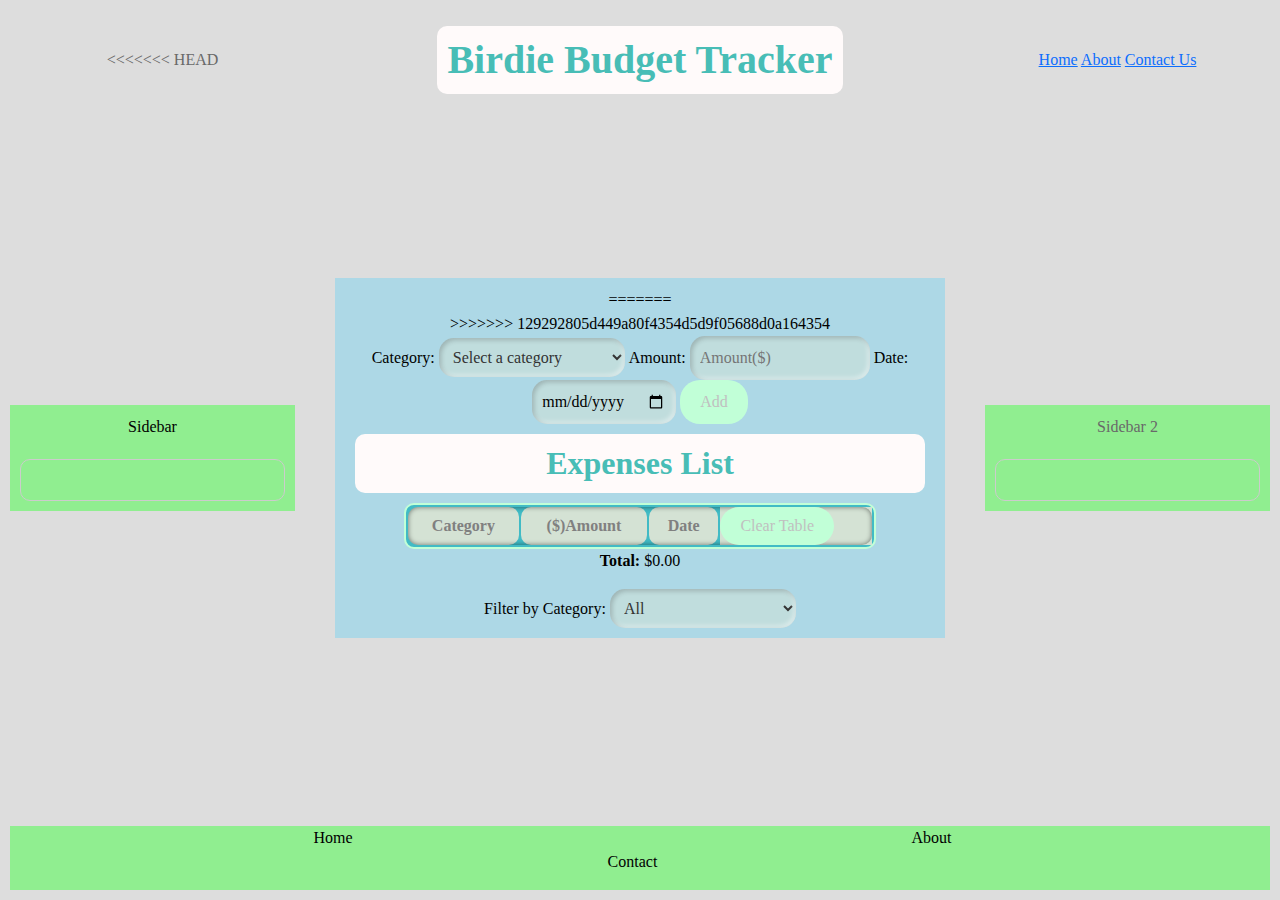
==== index.html @ 1dcec342 "merging conflict" ====
<html lang="en">

<head>
    <meta charset="UTF-8">
    <meta name="viewport" content="width=device-width, initial-scale=1.0">
    <title>Birdie Budget Tracker</title>
</head>

<body>
    <header>Birdie Budget Tracker.</header>
   
    <div class="sidebar">Sidebar<div class="box-sidebar"></div></div>
<<<<<<< HEAD

    <div class="content">
=======
   <div>
    <form action="">
>>>>>>> 129292805d449a80f4354d5d9f05688d0a164354
        <div class="input-section">
            <label for="category-select">Category:</label>
            <select id="category-select" required><option value="" disabled selected>Select a category</option>
                <option value="Going Out To Eat">Going Out To Eat</option>
                <option value="Groceries">Groceries</option>
                <option value="Commute">Commute</option>
                <option value="Personal Spending">Personal Spending</option>
                <option value="Cell Phone Bill">Cell Phone Bill</option>
                <option value="Rent">Rent</option>
                <option value="Utilities">Utilities</option>
                <option value="Car Payment">Car Payment</option>
                <option value="Household Supplies">Household Supplies</option>
                <option value="Leisure Activites">Leisure Activities</option>
                <option value="Savings">Savings</option>
                <option value="Student Loan Payment">Student Loan Payment</option>
                <option value="Car Insurance">Car Insurance</option>
                <option value="Renters Insurance">Renters Insurance</option>
                <option value="Health Insurance">Health Insurance</option>
                <option value="Investments">Investments</option>
                <option value="Credit Card Payment">Credit Card Payment</option>
                <option value="Streaming Services">Streaming Services</option>
            </select>
            <label for="amount-input">Amount:</label>
            <input type="number" id="amount-input" placeholder="Amount($)" required />
            <label for="date-input">Date:</label>
            <input type="date" id="date-input">
            <button id="add-btn">Add</button>
        </div>
    <div class="expenses-list"></div>
<h2>Expenses List</h2>
<table>
    <thead>
        <tr>
            <th>Category</th>
            <th>($)Amount</th>
            <th>Date</th>

        </tr>
    </thead>
    <tbody id="expenses-table-body">
    </tbody>
</table>
<div class="total-amount">
    <strong>Total:</strong> $<span id="total-amount">0</span>
</div>
</div>
        <!------ Expense tracker ----- Filter Total------->
        <div class="filter">
            <label for="filter-category">Filter by Category:</label>
            <select id="filter-category">
                <option value="All">All</option>
                    <option value="Going Out To Eat">Going Out To Eat</option>
                    <option value="Groceries">Groceries</option>
                    <option value="Commute">Commute</option>
                    <option value="Personal Spending">Personal Spending</option>
                    <option value="Cell Phone Bill">Cell Phone Bill</option>
                    <option value="Rent">Rent</option>
                    <option value="Utilities">Utilities</option>
                    <option value="Car Payment">Car Payment</option>
                    <option value="Household Supplies">Household Supplies</option>
                    <option value="Leisure Activites">Leisure Activities</option>
                    <option value="Savings">Savings</option>
                    <option value="Student Loan Payment">Student Loan Payment</option>
                    <option value="Car Insurance">Car Insurance</option>
                    <option value="Renters Insurance">Renters Insurance</option>
                    <option value="Health Insurance">Health Insurance</option>
                    <option value="Investments">Investments</option>
                    <option value="Credit Card Payment">Credit Card Payment</option>
                    <option value="Streaming Services">Streaming Services</option>
            </select>
        </div>
    </div>
        <div class="sidebar2">Sidebar 2<div class="box-sidebar"></div></div>
</body>

</html>
<link href="https://cdn.jsdelivr.net/npm/bootstrap@5.3.3/dist/css/bootstrap.min.css" rel="stylesheet"
    integrity="sha384-QWTKZyjpPEjISv5WaRU9OFeRpok6YctnYmDr5pNlyT2bRjXh0JMhjY6hW+ALEwIH" crossorigin="anonymous">
<link rel="stylesheet" href="assets/css/style.css">   
</head>
<header>
    <nav>
        <ul>
            <a href="#header">Home</a>
            <a href="#header">About</a>
            <a href="#header">Contact</a>
        </ul>
    </nav>
</header>
<div class="h1c">
<h1>Birdie Budget Tracker</h1>
</div>
<!------ Expense tracker ----- Filter Total------->

<!--END---- Expense tracker ----- Filter Total-----END-->
<script src="assets/budget.js"></script>
<script src="https://cdn.jsdelivr.net/npm/bootstrap@5.3.3/dist/js/bootstrap.bundle.min.js"
    integrity="sha384-YvpcrYf0tY3lHB60NNkmXc5s9fDVZLESaAA55NDzOxhy9GkcIdslK1eN7N6jIeHz"
    crossorigin="anonymous"></script>
</body>
<footer>
    <a href="index.html"   target ="_blank">Home</a>
    <a href="about.html">About</a>
    <a href="contact.html" target ="_blank">Contact Us</a>
 </footer>

</html>
---- assets/css/style.css ----
h1, h2 {
  color: #48bdb6;
  font-family: Georgia, serif;
  font-weight: bold;
  background-color: #fffafa;
  border-radius: 10px;
  padding: 10px;
  text-align: center;
    margin: 10px;
}
body {
  font-family: 'Marker Felt', fantasy;
  color: #696969;
  background-color: #dddddd;
  text-align: center;
  align-items: center;
  height: 100vh;
  margin: 0;
}
select {
  background-color: rgba(254, 243, 240, 0.8);
  border: 2px solid #d4e2d4;
  border-radius: 10px;
  box-shadow: inset 0 2px 5px rgba(0, 0, 0, 0.2),
              inset 0 -2px 5px rgba(255, 255, 255, 0.5);
  padding: 10px;
  font-size: 16px;
  color: #333;
  cursor: pointer;
}
select::-ms-expand {
  display: none;
}
input[type="number"],
input[type="date"],
select {
    border: none;
    border-radius: 15px;
    background-color: rgba(212, 226, 212, 0.5);
    padding: 10px;
    box-shadow: inset 2px 2px 5px rgba(0, 0, 0, 0.2), inset -2px -2px 5px rgba(255, 255, 255, 0.5);
    transition: all 0.3s;
}
input[type="number"]:focus,
input[type="date"]:focus,
select:focus {
    outline: none;
    box-shadow: inset 2px 2px 5px rgba(0, 0, 0, 0.4), inset -2px -2px 5px rgba(255, 255, 255, 0.7);
}
button {
  border: none;
  border-radius: 20px;
  background-color: #c1ffd7;
  color: #c0c0c0;
  font-family: 'Marker Felt', fantasy;
  padding: 10px 20px;
  font-size: 16px;
  cursor: pointer;
  transition: background-color 0.3s;
}
button:hover {
  background-color: #b0e0b0;
}
table {
  border-collapse: separate;
  border-radius: 10px;
  border: 2px solid #c1ffd7;
  width: 80%;
  background-color: #41bbc5;
  margin: auto;
}
thead {
  background-color: #d4e2d4;
  border-radius: 10px;
    box-shadow: inset 0 0 5px rgba(0, 0, 0, 0.5);
}
tbody tr {
  counter-increment: rowNumber;
}
tbody tr td:first-child::before {
  content: counter(rowNumber);
  margin-right: 10px;
  font-weight: bold;
  color: #333;
}
th {
  color: #808080;
  font-family: 'Georgia', serif;
  text-align: center;
  padding: 10px;
  border-radius: 10px;
}
td {
  text-align: center;
  padding: 10px;
  color: #2f4f4f;
}
td .delete-button {
  border: none;
  border-radius: 10px;
  background-color: #ff6b6b;
  color: white;
  font-family: 'Marker Felt', fantasy;
  padding: 5px 10px;
  font-size: 14px;
  cursor: pointer;
  transition: background-color 0.3s;
}
td .delete-button:hover {
  background-color: #ff4c4c;
}

.clear-table-button {
  border: none; 
  border-radius: 20px; 
  background-color: #ff6b6b; 
  color: white; 
  font-family: 'Marker Felt', fantasy; 
  padding: 10px 20px; 
  font-size: 16px; 
  cursor: pointer; 
  transition: background-color 0.3s; 
  display: block;
  margin: 20px auto;
}

.clear-table-button:hover {
  background-color: #ff4c4c;
  margin: 0;
  padding: 0;
  box-sizing: border-box;
}

 body {
  display: grid;
  grid-template-areas:
   'header header header'
   'sidebar content sidebar2'
   'footer footer footer';
   grid-template-columns: 1fr 2fr 1fr;
   grid-template-rows: auto 1fr auto;
   gap: 20px;
   height: 100vh;
   padding: 10px;
   
   .poppins-light {
    font-family: "Poppins", sans-serif;
    font-weight: 300;
    font-style: normal;
  }
  
  .poppins-regular {
    font-family: "Poppins", sans-serif;
    font-weight: 400;
    font-style: normal;
  }
  
  .poppins-medium {
    font-family: "Poppins", sans-serif;
    font-weight: 500;
    font-style: normal;
  }
  
}

header {
  grid-area: footer;
  background-color: lightgreen;
  margin-top: 20px;
}

.sidebar {
  grid-area: sidebar;
  background-color: lightgreen;
  color: black;
  padding: 10px;
  margin-right: 20px;
}
.content {
  grid-area: content;
  background-color: lightblue;
  color: black;
  padding: 10px;
}

.sidebar2 {
  grid-area: sidebar2;
  background-color: lightgreen;
  padding: 10px;
  margin-left: 20px;
}

.box-content {
  background-color: lightblue;
  padding: 20px;
  margin-top: 20px;
  border: 1px solid #ccc;
  border-radius: 10px;
}

.box-sidebar {
  background-color: lightgreen;
  padding: 20px;
  margin-top: 20px;
  border: 1px solid #ccc;
  border-radius: 10px;
}

nav ul {
  list-style-type: none;
  padding: 0;
}

nav ul a {
  text-decoration: none;
  color: black;
  padding: 30px 30vh;
  margin-right: 15px;
 background-color: none;
}

.h1c {
  display: grid;
  place-items: center;
  height: 100px;      
}

.h1c {
  display: grid;
  place-items: center;
  height: 100px;      
}
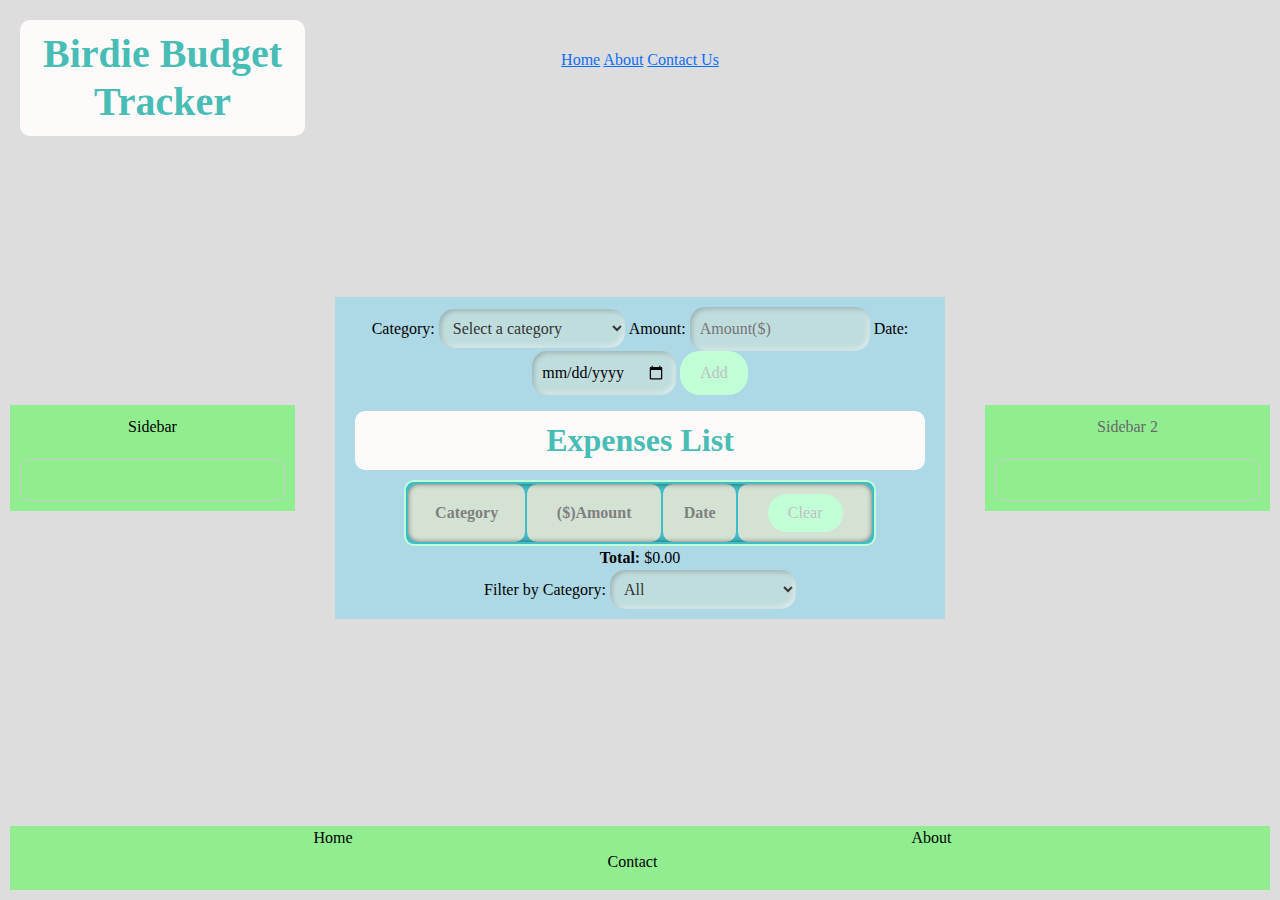
==== commit a9438a42: "Update with Local storage clear" ====
--- a/index.html
+++ b/index.html
@@ -8,66 +8,15 @@
 
 <body>
     <header>Birdie Budget Tracker.</header>
-   
-    <div class="sidebar">Sidebar<div class="box-sidebar"></div></div>
-<<<<<<< HEAD
 
+    <div class="sidebar">Sidebar<div class="box-sidebar"></div>
+    </div>
     <div class="content">
-=======
-   <div>
-    <form action="">
->>>>>>> 129292805d449a80f4354d5d9f05688d0a164354
-        <div class="input-section">
-            <label for="category-select">Category:</label>
-            <select id="category-select" required><option value="" disabled selected>Select a category</option>
-                <option value="Going Out To Eat">Going Out To Eat</option>
-                <option value="Groceries">Groceries</option>
-                <option value="Commute">Commute</option>
-                <option value="Personal Spending">Personal Spending</option>
-                <option value="Cell Phone Bill">Cell Phone Bill</option>
-                <option value="Rent">Rent</option>
-                <option value="Utilities">Utilities</option>
-                <option value="Car Payment">Car Payment</option>
-                <option value="Household Supplies">Household Supplies</option>
-                <option value="Leisure Activites">Leisure Activities</option>
-                <option value="Savings">Savings</option>
-                <option value="Student Loan Payment">Student Loan Payment</option>
-                <option value="Car Insurance">Car Insurance</option>
-                <option value="Renters Insurance">Renters Insurance</option>
-                <option value="Health Insurance">Health Insurance</option>
-                <option value="Investments">Investments</option>
-                <option value="Credit Card Payment">Credit Card Payment</option>
-                <option value="Streaming Services">Streaming Services</option>
-            </select>
-            <label for="amount-input">Amount:</label>
-            <input type="number" id="amount-input" placeholder="Amount($)" required />
-            <label for="date-input">Date:</label>
-            <input type="date" id="date-input">
-            <button id="add-btn">Add</button>
-        </div>
-    <div class="expenses-list"></div>
-<h2>Expenses List</h2>
-<table>
-    <thead>
-        <tr>
-            <th>Category</th>
-            <th>($)Amount</th>
-            <th>Date</th>
-
-        </tr>
-    </thead>
-    <tbody id="expenses-table-body">
-    </tbody>
-</table>
-<div class="total-amount">
-    <strong>Total:</strong> $<span id="total-amount">0</span>
-</div>
-</div>
-        <!------ Expense tracker ----- Filter Total------->
-        <div class="filter">
-            <label for="filter-category">Filter by Category:</label>
-            <select id="filter-category">
-                <option value="All">All</option>
+        <form action = "">
+            <div class="input-section">
+                <label for="category-select">Category:</label>
+                <select id="category-select" required>
+                    <option value="" disabled selected>Select a category</option>
                     <option value="Going Out To Eat">Going Out To Eat</option>
                     <option value="Groceries">Groceries</option>
                     <option value="Commute">Commute</option>
@@ -86,16 +35,67 @@
                     <option value="Investments">Investments</option>
                     <option value="Credit Card Payment">Credit Card Payment</option>
                     <option value="Streaming Services">Streaming Services</option>
-            </select>
+                </select>
+                <label for="amount-input">Amount:</label>
+                <input type="number" id="amount-input" placeholder="Amount($)" required />
+                <label for="date-input">Date:</label>
+                <input type="date" id="date-input">
+                <button id="add-btn">Add</button>
+                </div>
+        </form>
+        <div class="expenses-list"></div>
+        <h2>Expenses List</h2>
+        <table>
+            <thead>
+                <tr>
+                    <th>Category</th>
+                    <th>($)Amount</th>
+                    <th>Date</th>
+                    <th><button id="clear-btn">Clear</button></th>
+                </tr>
+
+            </thead>
+            <tbody id="expenses-table-body">
+            </tbody>
+        </table>
+        <div class="total-amount">
+            <strong>Total:</strong> $<span id="total-amount">0</span>
         </div>
+    
+    <!------ Expense tracker ----- Filter Total------->
+    <div class="filter">
+        <label for="filter-category">Filter by Category:</label>
+        <select id="filter-category">
+            <option value="All">All</option>
+            <option value="Going Out To Eat">Going Out To Eat</option>
+            <option value="Groceries">Groceries</option>
+            <option value="Commute">Commute</option>
+            <option value="Personal Spending">Personal Spending</option>
+            <option value="Cell Phone Bill">Cell Phone Bill</option>
+            <option value="Rent">Rent</option>
+            <option value="Utilities">Utilities</option>
+            <option value="Car Payment">Car Payment</option>
+            <option value="Household Supplies">Household Supplies</option>
+            <option value="Leisure Activites">Leisure Activities</option>
+            <option value="Savings">Savings</option>
+            <option value="Student Loan Payment">Student Loan Payment</option>
+            <option value="Car Insurance">Car Insurance</option>
+            <option value="Renters Insurance">Renters Insurance</option>
+            <option value="Health Insurance">Health Insurance</option>
+            <option value="Investments">Investments</option>
+            <option value="Credit Card Payment">Credit Card Payment</option>
+            <option value="Streaming Services">Streaming Services</option>
+        </select>
     </div>
-        <div class="sidebar2">Sidebar 2<div class="box-sidebar"></div></div>
+    </div>
+    <div class="sidebar2">Sidebar 2<div class="box-sidebar"></div>
+    </div>
 </body>
 
 </html>
 <link href="https://cdn.jsdelivr.net/npm/bootstrap@5.3.3/dist/css/bootstrap.min.css" rel="stylesheet"
     integrity="sha384-QWTKZyjpPEjISv5WaRU9OFeRpok6YctnYmDr5pNlyT2bRjXh0JMhjY6hW+ALEwIH" crossorigin="anonymous">
-<link rel="stylesheet" href="assets/css/style.css">   
+<link rel="stylesheet" href="assets/css/style.css">
 </head>
 <header>
     <nav>
@@ -107,7 +107,7 @@
     </nav>
 </header>
 <div class="h1c">
-<h1>Birdie Budget Tracker</h1>
+    <h1>Birdie Budget Tracker</h1>
 </div>
 <!------ Expense tracker ----- Filter Total------->
 
@@ -118,9 +118,9 @@
     crossorigin="anonymous"></script>
 </body>
 <footer>
-    <a href="index.html"   target ="_blank">Home</a>
+    <a href="index.html" target="_blank">Home</a>
     <a href="about.html">About</a>
-    <a href="contact.html" target ="_blank">Contact Us</a>
- </footer>
+    <a href="contact.html" target="_blank">Contact Us</a>
+</footer>
 
 </html>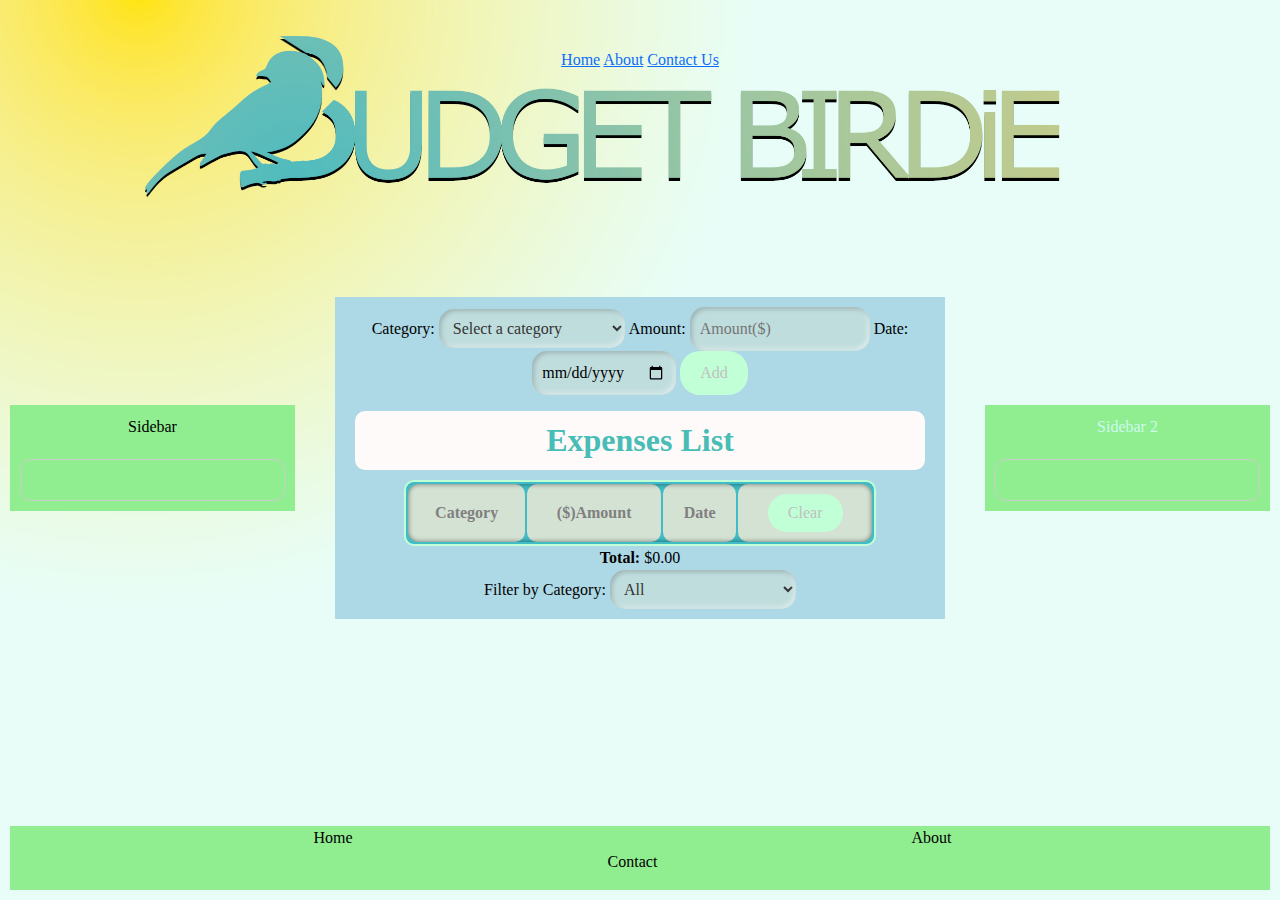
==== commit 9f861364: "Added background and title" ====
--- a/index.html
+++ b/index.html
@@ -3,11 +3,11 @@
 <head>
     <meta charset="UTF-8">
     <meta name="viewport" content="width=device-width, initial-scale=1.0">
-    <title>Birdie Budget Tracker</title>
+    <title>Budget Birdie</title>
 </head>
 
 <body>
-    <header>Birdie Budget Tracker.</header>
+    <header>Birdie Budget</header>
 
     <div class="sidebar">Sidebar<div class="box-sidebar"></div>
     </div>
@@ -107,7 +107,7 @@
     </nav>
 </header>
 <div class="h1c">
-    <h1>Birdie Budget Tracker</h1>
+    <!-- <h1>Birdie Budget Tracker</h1> -->
 </div>
 <!------ Expense tracker ----- Filter Total------->
 
--- a/assets/css/style.css
+++ b/assets/css/style.css
@@ -10,7 +10,11 @@
 }
 body {
   font-family: 'Marker Felt', fantasy;
-  color: #696969;
+  background-image: url(/assets/css/images/budgetbirdiebackground.jpg);
+  background-size:100%;
+  background-repeat: no-repeat;
+  background-position:top;
+  color:cdfbec;
   background-color: #dddddd;
   text-align: center;
   align-items: center;
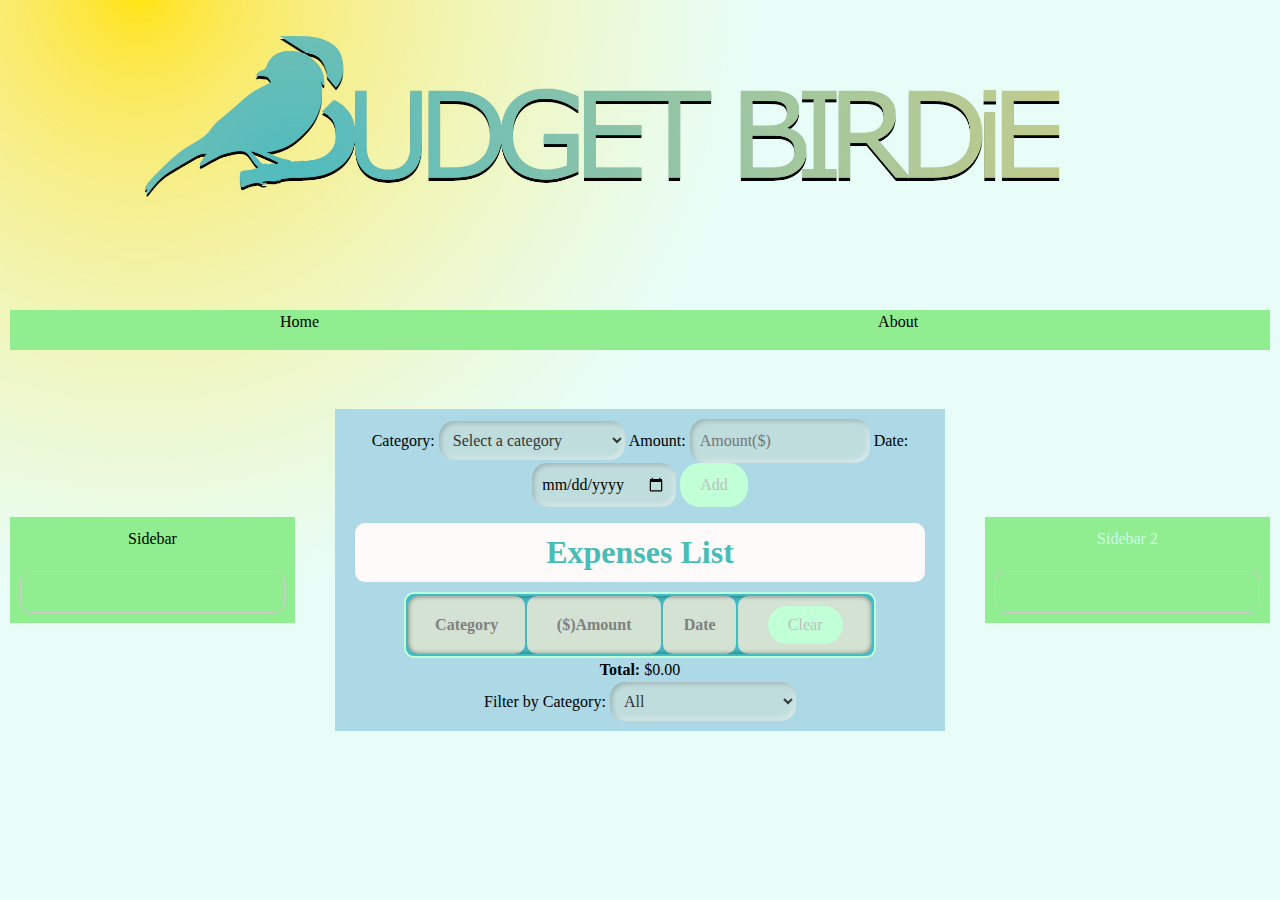
==== commit 77f6c04f: "added about stylesheet, updated index.html, fixed and aligned links" ====
--- a/index.html
+++ b/index.html
@@ -7,7 +7,15 @@
 </head>
 
 <body>
-    <header>Birdie Budget</header>
+    <header>
+        <nav>
+            <ul>
+                <li><a href="index.html"   >Home</a><br/></li>
+                <li><a href="about.html">About</a><br/></li>
+                <li><a href="contact.html">Contact Us</a><br></li>
+            </ul>
+        </nav>
+    </header>
 
     <div class="sidebar">Sidebar<div class="box-sidebar"></div>
     </div>
@@ -98,13 +106,7 @@
 <link rel="stylesheet" href="assets/css/style.css">
 </head>
 <header>
-    <nav>
-        <ul>
-            <a href="#header">Home</a>
-            <a href="#header">About</a>
-            <a href="#header">Contact</a>
-        </ul>
-    </nav>
+   
 </header>
 <div class="h1c">
     <!-- <h1>Birdie Budget Tracker</h1> -->
@@ -118,9 +120,7 @@
     crossorigin="anonymous"></script>
 </body>
 <footer>
-    <a href="index.html" target="_blank">Home</a>
-    <a href="about.html">About</a>
-    <a href="contact.html" target="_blank">Contact Us</a>
+
 </footer>
 
 </html>--- a/assets/css/style.css
+++ b/assets/css/style.css
@@ -168,9 +168,9 @@
 }
 
 header {
-  grid-area: footer;
-  background-color: lightgreen;
-  margin-top: 20px;
+  grid-area: header;
+  background-color: lightgreen;
+  margin-top: 300px;
 }
 
 .sidebar {
@@ -210,18 +210,30 @@
   border-radius: 10px;
 }
 
-nav ul {
+header nav ul {
   list-style-type: none;
   padding: 0;
-}
-
-nav ul a {
+  text-wrap:nowrap;
+}
+header nav ul li{
+  display:inline-block;
+  margin-left: auto;
+}
+
+header nav ul a {
   text-decoration: none;
   color: black;
   padding: 30px 30vh;
   margin-right: 15px;
  background-color: none;
-}
+ text-align:center
+}
+
+nav li a:hover {
+  color: #ff5100;
+  
+}
+
 
 .h1c {
   display: grid;
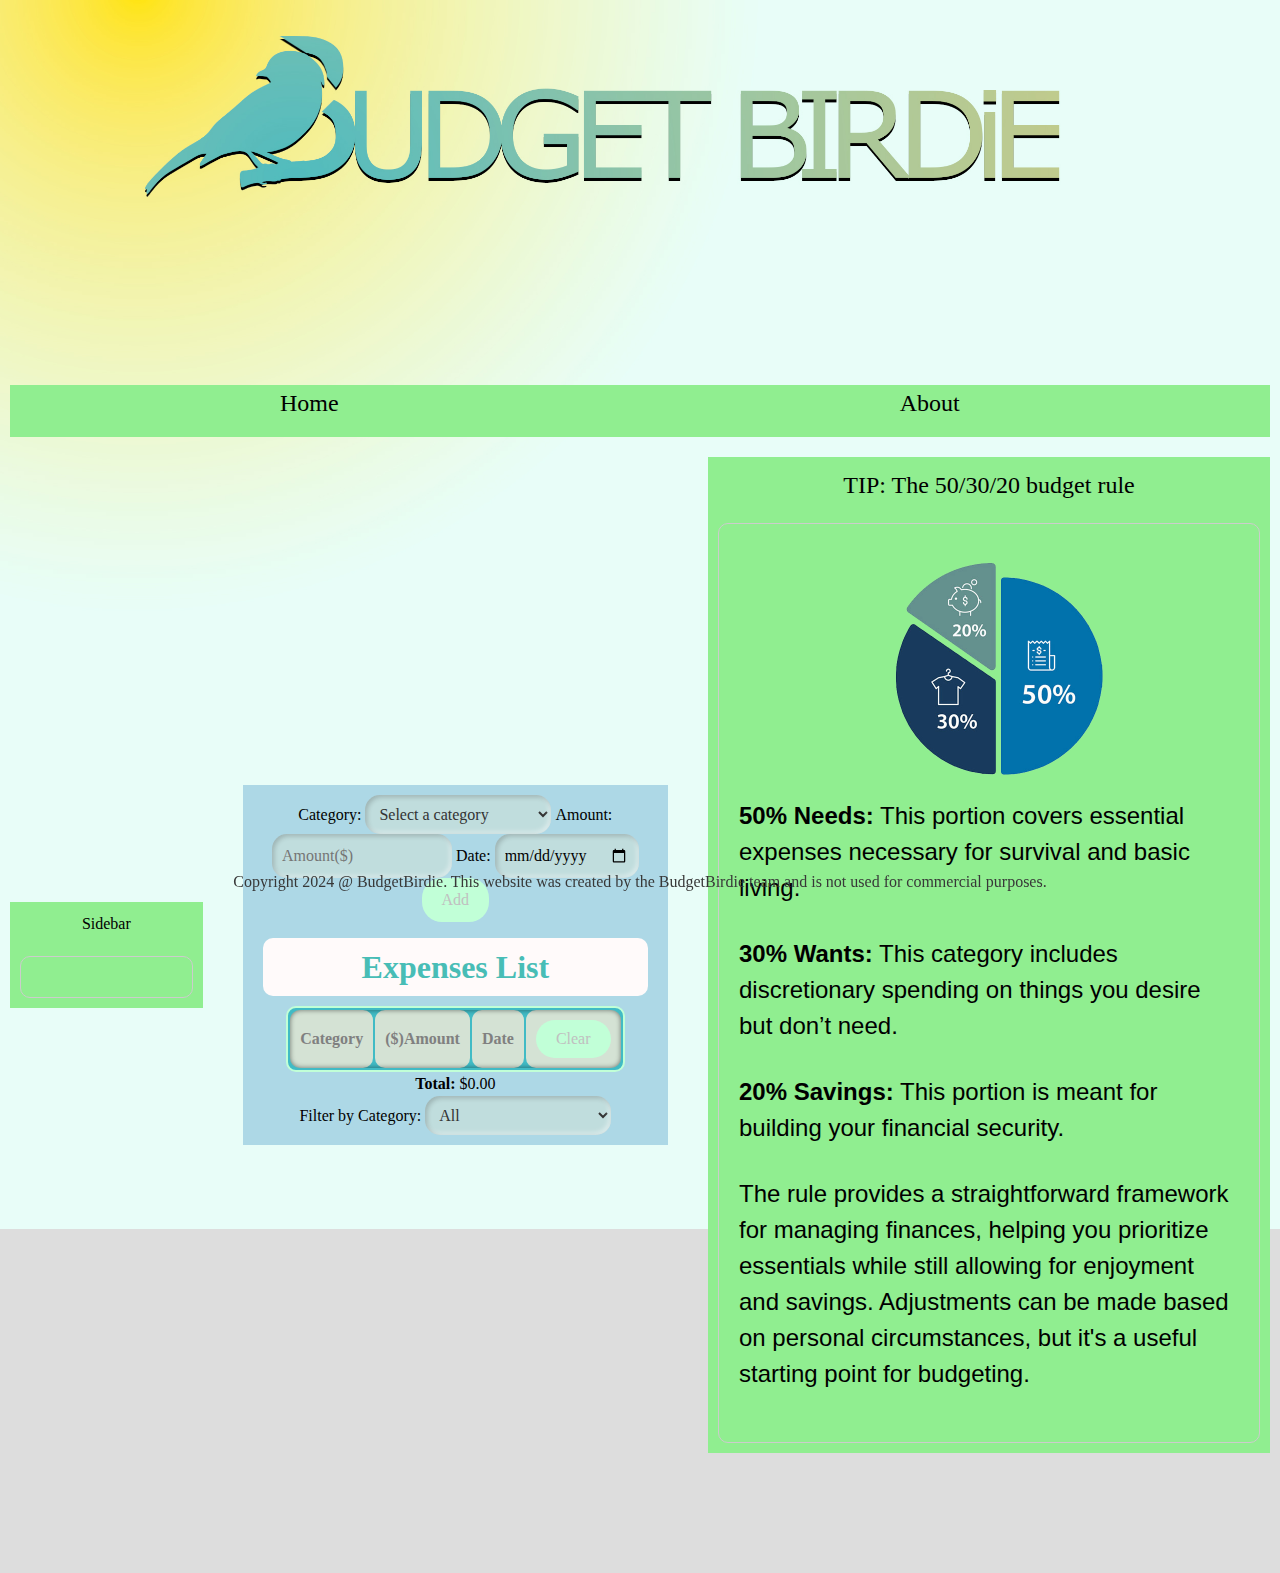
==== commit 11b3c81c: "added image to sidebar 2, added footer for main html" ====
--- a/index.html
+++ b/index.html
@@ -96,7 +96,16 @@
         </select>
     </div>
     </div>
-    <div class="sidebar2">Sidebar 2<div class="box-sidebar"></div>
+    <div class="sidebar2">TIP: The 50/30/20 budget rule<div class="box-sidebar">
+<img src="assets/css/images/chart-50-30-20-budget.png" alt="50/30/20 Chart" style="width: 500px; height: auto;">
+<li><strong>50% Needs:</strong> This portion covers essential expenses necessary for survival and basic living.</li>
+
+<li><strong>30% Wants:</strong> This category includes discretionary spending on things you desire but don’t need.</li>
+
+<li><strong>20% Savings:</strong> This portion is meant for building your financial security.</li>
+
+<li>The rule provides a straightforward framework for managing finances, helping you prioritize essentials while still allowing for enjoyment and savings. Adjustments can be made based on personal circumstances, but it's a useful starting point for budgeting.</li>
+    </div>
     </div>
 </body>
 
@@ -105,9 +114,11 @@
     integrity="sha384-QWTKZyjpPEjISv5WaRU9OFeRpok6YctnYmDr5pNlyT2bRjXh0JMhjY6hW+ALEwIH" crossorigin="anonymous">
 <link rel="stylesheet" href="assets/css/style.css">
 </head>
-<header>
-   
-</header>
+<footer>
+    <div class="footer">
+        <p>Copyright 2024 @ BudgetBirdie. This website was created by the BudgetBirdie team and is not used for commercial purposes.</p>
+    </div>
+</footer>
 <div class="h1c">
     <!-- <h1>Birdie Budget Tracker</h1> -->
 </div>
@@ -119,8 +130,6 @@
     integrity="sha384-YvpcrYf0tY3lHB60NNkmXc5s9fDVZLESaAA55NDzOxhy9GkcIdslK1eN7N6jIeHz"
     crossorigin="anonymous"></script>
 </body>
-<footer>
 
-</footer>
 
 </html>--- a/assets/css/style.css
+++ b/assets/css/style.css
@@ -14,7 +14,7 @@
   background-size:100%;
   background-repeat: no-repeat;
   background-position:top;
-  color:cdfbec;
+  color: black;
   background-color: #dddddd;
   text-align: center;
   align-items: center;
@@ -144,6 +144,7 @@
    grid-template-columns: 1fr 2fr 1fr;
    grid-template-rows: auto 1fr auto;
    gap: 20px;
+   column-gap: 20px;
    height: 100vh;
    padding: 10px;
    
@@ -170,7 +171,9 @@
 header {
   grid-area: header;
   background-color: lightgreen;
-  margin-top: 300px;
+  margin-top: 375px;
+  text-align:justify;
+  font-size: 24px;
 }
 
 .sidebar {
@@ -182,16 +185,28 @@
 }
 .content {
   grid-area: content;
+  height: fit-content;
   background-color: lightblue;
   color: black;
   padding: 10px;
+  margin-top: 20px;
 }
 
 .sidebar2 {
+  list-style-type: none;
   grid-area: sidebar2;
   background-color: lightgreen;
   padding: 10px;
   margin-left: 20px;
+  color:#000000;
+  font-size: 24px;
+}
+
+.sidebar2 div li{
+margin-bottom: 30px;
+text-align: left;
+font-family: Arial, Helvetica, sans-serif;
+font-size: auto px;
 }
 
 .box-content {
@@ -246,3 +261,16 @@
   place-items: center;
   height: 100px;      
 }
+
+footer {
+  grid-area: footer;
+  position: fixed;
+  bottom: -320px;
+  color:#383838;
+  left: 0;
+  right: 0;
+  text-align: center;
+  padding: 10px;
+  /* background-color: lightgreen; */
+  margin-bottom: 300px;
+}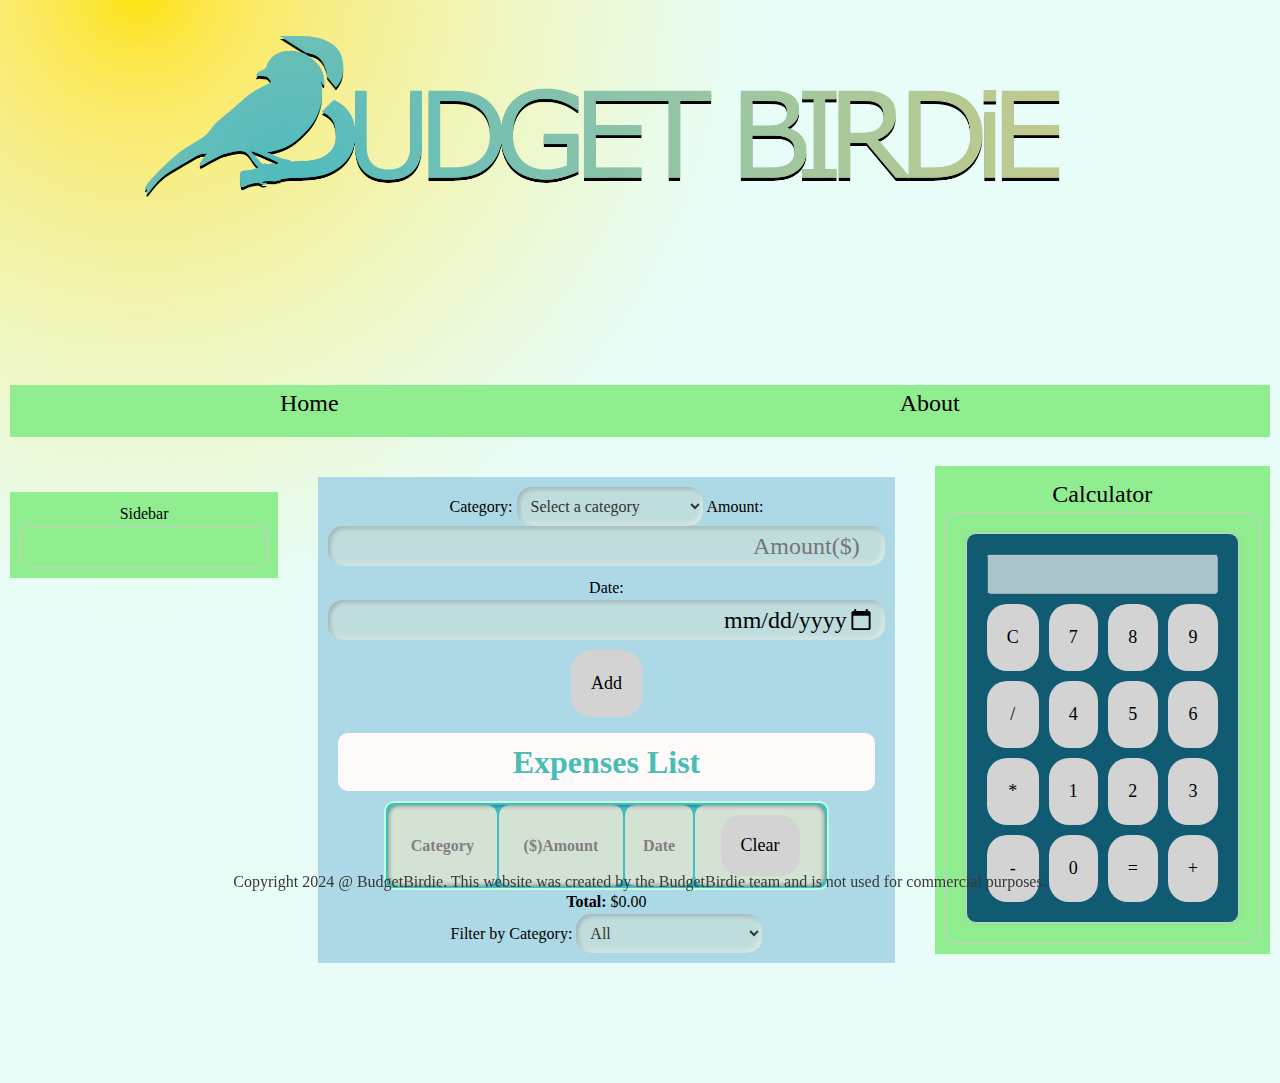
==== commit e323b3a3: "Content for about and index, revamped contact page and stylesheets" ====
--- a/index.html
+++ b/index.html
@@ -96,17 +96,50 @@
         </select>
     </div>
     </div>
-    <div class="sidebar2">TIP: The 50/30/20 budget rule<div class="box-sidebar">
-<img src="assets/css/images/chart-50-30-20-budget.png" alt="50/30/20 Chart" style="width: 500px; height: auto;">
-<li><strong>50% Needs:</strong> This portion covers essential expenses necessary for survival and basic living.</li>
+    <div class="sidebar2">Calculator<div class="box-sidebar">
+        <div class="calculator">
+            <input type="text" id="display" disabled />
+            <div class="buttons">
+                <button onclick="clearDisplay()">C</button>
+                <button onclick="appendToDisplay('7')">7</button>
+                <button onclick="appendToDisplay('8')">8</button>
+                <button onclick="appendToDisplay('9')">9</button>
+                <button onclick="appendToDisplay('/')">/</button>
+                <button onclick="appendToDisplay('4')">4</button>
+                <button onclick="appendToDisplay('5')">5</button>
+                <button onclick="appendToDisplay('6')">6</button>
+                <button onclick="appendToDisplay('*')">*</button>
+                <button onclick="appendToDisplay('1')">1</button>
+                <button onclick="appendToDisplay('2')">2</button>
+                <button onclick="appendToDisplay('3')">3</button>
+                <button onclick="appendToDisplay('-')">-</button>
+                <button onclick="appendToDisplay('0')">0</button>
+                <button onclick="calculateResult()">=</button>
+                <button onclick="appendToDisplay('+')">+</button>
+            </div>
+        </div> 
 
-<li><strong>30% Wants:</strong> This category includes discretionary spending on things you desire but don’t need.</li>
-
-<li><strong>20% Savings:</strong> This portion is meant for building your financial security.</li>
-
-<li>The rule provides a straightforward framework for managing finances, helping you prioritize essentials while still allowing for enjoyment and savings. Adjustments can be made based on personal circumstances, but it's a useful starting point for budgeting.</li>
     </div>
     </div>
+    <script>
+        function appendToDisplay(value) {
+    document.getElementById('display').value += value;
+}
+
+function clearDisplay() {
+    document.getElementById('display').value = '';
+}
+
+function calculateResult() {
+    const display = document.getElementById('display');
+    try {
+        display.value = eval(display.value);
+    } catch {
+        display.value = 'Error';
+    }
+}
+
+    </script>   
 </body>
 
 </html>
@@ -129,6 +162,7 @@
 <script src="https://cdn.jsdelivr.net/npm/bootstrap@5.3.3/dist/js/bootstrap.bundle.min.js"
     integrity="sha384-YvpcrYf0tY3lHB60NNkmXc5s9fDVZLESaAA55NDzOxhy9GkcIdslK1eN7N6jIeHz"
     crossorigin="anonymous"></script>
+
 </body>
 
 
--- a/assets/css/style.css
+++ b/assets/css/style.css
@@ -182,6 +182,7 @@
   color: black;
   padding: 10px;
   margin-right: 20px;
+  margin-bottom: 350;
 }
 .content {
   grid-area: content;
@@ -212,7 +213,7 @@
 .box-content {
   background-color: lightblue;
   padding: 20px;
-  margin-top: 20px;
+  margin-top: 0px;
   border: 1px solid #ccc;
   border-radius: 10px;
 }
@@ -220,7 +221,7 @@
 .box-sidebar {
   background-color: lightgreen;
   padding: 20px;
-  margin-top: 20px;
+  margin-top: 0px;
   border: 1px solid #ccc;
   border-radius: 10px;
 }
@@ -273,4 +274,34 @@
   padding: 10px;
   /* background-color: lightgreen; */
   margin-bottom: 300px;
+}
+.calculator {
+  border: 1px solid #ccc;
+  padding: 20px;
+  border-radius: 10px;
+  background-color: rgb(16, 91, 114);
+  box-shadow: 0 0 10px rgba(161, 89, 129, 0.1);
+}
+
+input {
+  width: 100%;
+  height: 40px;
+  font-size: 24px;
+  text-align: right;
+  margin-bottom: 10px;
+  color:#030303
+}
+
+.buttons {
+  display: grid;
+  grid-template-columns: repeat(4, 1fr);
+  gap: 10px;
+}
+
+button {
+  padding: 20px;
+  font-size: 18px;
+  cursor: pointer;
+  background-color: lightgray;
+  color:black;
 }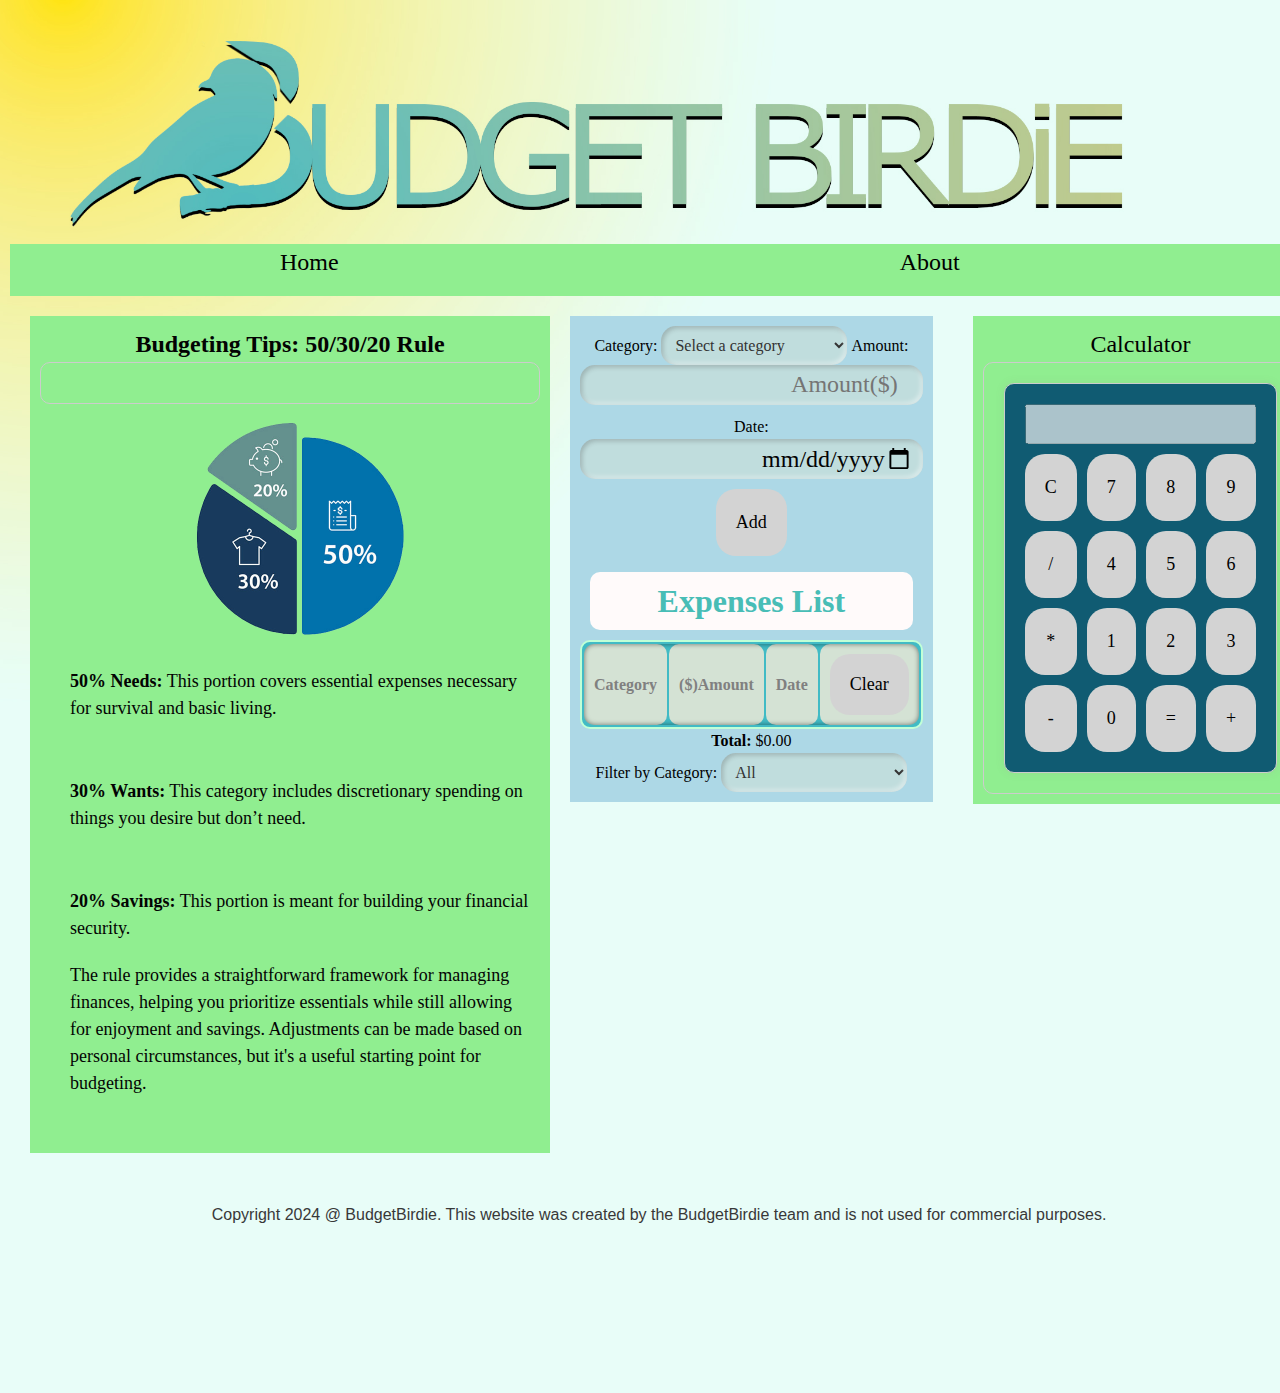
==== commit c99c1191: "Fix margin for boxes, fill in sidebars" ====
--- a/index.html
+++ b/index.html
@@ -10,17 +10,29 @@
     <header>
         <nav>
             <ul>
-                <li><a href="index.html"   >Home</a><br/></li>
-                <li><a href="about.html">About</a><br/></li>
+                <li><a href="index.html">Home</a><br /></li>
+                <li><a href="about.html">About</a><br /></li>
                 <li><a href="contact.html">Contact Us</a><br></li>
             </ul>
         </nav>
     </header>
 
-    <div class="sidebar">Sidebar<div class="box-sidebar"></div>
+    <div class="sidebar" font-size=""><strong>Budgeting Tips: 50/30/20 Rule</strong><div class="box-sidebar"></div>
+        <img src="assets/css/images/chart-50-30-20-budget.png" alt="50/30/20 Chart" style="width: 500px; height: auto;">
+        <li><strong>50% Needs:</strong> This portion covers essential expenses necessary for survival and basic
+            living.</li><br/>
+
+        <li><strong>30% Wants:</strong> This category includes discretionary spending on things you desire but don’t
+            need.</li><br/>
+
+        <li><strong>20% Savings:</strong> This portion is meant for building your financial security.</li>
+
+        <li>The rule provides a straightforward framework for managing finances, helping you prioritize essentials
+            while still allowing for enjoyment and savings. Adjustments can be made based on personal circumstances,
+            but it's a useful starting point for budgeting.</li><br/>
     </div>
     <div class="content">
-        <form action = "">
+        <form action="">
             <div class="input-section">
                 <label for="category-select">Category:</label>
                 <select id="category-select" required>
@@ -49,7 +61,7 @@
                 <label for="date-input">Date:</label>
                 <input type="date" id="date-input">
                 <button id="add-btn">Add</button>
-                </div>
+            </div>
         </form>
         <div class="expenses-list"></div>
         <h2>Expenses List</h2>
@@ -69,77 +81,77 @@
         <div class="total-amount">
             <strong>Total:</strong> $<span id="total-amount">0</span>
         </div>
-    
-    <!------ Expense tracker ----- Filter Total------->
-    <div class="filter">
-        <label for="filter-category">Filter by Category:</label>
-        <select id="filter-category">
-            <option value="All">All</option>
-            <option value="Going Out To Eat">Going Out To Eat</option>
-            <option value="Groceries">Groceries</option>
-            <option value="Commute">Commute</option>
-            <option value="Personal Spending">Personal Spending</option>
-            <option value="Cell Phone Bill">Cell Phone Bill</option>
-            <option value="Rent">Rent</option>
-            <option value="Utilities">Utilities</option>
-            <option value="Car Payment">Car Payment</option>
-            <option value="Household Supplies">Household Supplies</option>
-            <option value="Leisure Activites">Leisure Activities</option>
-            <option value="Savings">Savings</option>
-            <option value="Student Loan Payment">Student Loan Payment</option>
-            <option value="Car Insurance">Car Insurance</option>
-            <option value="Renters Insurance">Renters Insurance</option>
-            <option value="Health Insurance">Health Insurance</option>
-            <option value="Investments">Investments</option>
-            <option value="Credit Card Payment">Credit Card Payment</option>
-            <option value="Streaming Services">Streaming Services</option>
-        </select>
-    </div>
+
+        <!------ Expense tracker ----- Filter Total------->
+        <div class="filter">
+            <label for="filter-category">Filter by Category:</label>
+            <select id="filter-category">
+                <option value="All">All</option>
+                <option value="Going Out To Eat">Going Out To Eat</option>
+                <option value="Groceries">Groceries</option>
+                <option value="Commute">Commute</option>
+                <option value="Personal Spending">Personal Spending</option>
+                <option value="Cell Phone Bill">Cell Phone Bill</option>
+                <option value="Rent">Rent</option>
+                <option value="Utilities">Utilities</option>
+                <option value="Car Payment">Car Payment</option>
+                <option value="Household Supplies">Household Supplies</option>
+                <option value="Leisure Activites">Leisure Activities</option>
+                <option value="Savings">Savings</option>
+                <option value="Student Loan Payment">Student Loan Payment</option>
+                <option value="Car Insurance">Car Insurance</option>
+                <option value="Renters Insurance">Renters Insurance</option>
+                <option value="Health Insurance">Health Insurance</option>
+                <option value="Investments">Investments</option>
+                <option value="Credit Card Payment">Credit Card Payment</option>
+                <option value="Streaming Services">Streaming Services</option>
+            </select>
+        </div>
     </div>
     <div class="sidebar2">Calculator<div class="box-sidebar">
-        <div class="calculator">
-            <input type="text" id="display" disabled />
-            <div class="buttons">
-                <button onclick="clearDisplay()">C</button>
-                <button onclick="appendToDisplay('7')">7</button>
-                <button onclick="appendToDisplay('8')">8</button>
-                <button onclick="appendToDisplay('9')">9</button>
-                <button onclick="appendToDisplay('/')">/</button>
-                <button onclick="appendToDisplay('4')">4</button>
-                <button onclick="appendToDisplay('5')">5</button>
-                <button onclick="appendToDisplay('6')">6</button>
-                <button onclick="appendToDisplay('*')">*</button>
-                <button onclick="appendToDisplay('1')">1</button>
-                <button onclick="appendToDisplay('2')">2</button>
-                <button onclick="appendToDisplay('3')">3</button>
-                <button onclick="appendToDisplay('-')">-</button>
-                <button onclick="appendToDisplay('0')">0</button>
-                <button onclick="calculateResult()">=</button>
-                <button onclick="appendToDisplay('+')">+</button>
+            <div class="calculator">
+                <input type="text" id="display" disabled />
+                <div class="buttons">
+                    <button onclick="clearDisplay()">C</button>
+                    <button onclick="appendToDisplay('7')">7</button>
+                    <button onclick="appendToDisplay('8')">8</button>
+                    <button onclick="appendToDisplay('9')">9</button>
+                    <button onclick="appendToDisplay('/')">/</button>
+                    <button onclick="appendToDisplay('4')">4</button>
+                    <button onclick="appendToDisplay('5')">5</button>
+                    <button onclick="appendToDisplay('6')">6</button>
+                    <button onclick="appendToDisplay('*')">*</button>
+                    <button onclick="appendToDisplay('1')">1</button>
+                    <button onclick="appendToDisplay('2')">2</button>
+                    <button onclick="appendToDisplay('3')">3</button>
+                    <button onclick="appendToDisplay('-')">-</button>
+                    <button onclick="appendToDisplay('0')">0</button>
+                    <button onclick="calculateResult()">=</button>
+                    <button onclick="appendToDisplay('+')">+</button>
+                </div>
             </div>
-        </div> 
 
-    </div>
+        </div>
     </div>
     <script>
         function appendToDisplay(value) {
-    document.getElementById('display').value += value;
-}
+            document.getElementById('display').value += value;
+        }
 
-function clearDisplay() {
-    document.getElementById('display').value = '';
-}
+        function clearDisplay() {
+            document.getElementById('display').value = '';
+        }
 
-function calculateResult() {
-    const display = document.getElementById('display');
-    try {
-        display.value = eval(display.value);
-    } catch {
-        display.value = 'Error';
-    }
-}
+        function calculateResult() {
+            const display = document.getElementById('display');
+            try {
+                display.value = eval(display.value);
+            } catch {
+                display.value = 'Error';
+            }
+        }
 
-    </script>   
+    </script>
 </body>
 
 </html>
@@ -149,7 +161,8 @@
 </head>
 <footer>
     <div class="footer">
-        <p>Copyright 2024 @ BudgetBirdie. This website was created by the BudgetBirdie team and is not used for commercial purposes.</p>
+        <p>Copyright 2024 @ BudgetBirdie. This website was created by the BudgetBirdie team and is not used for
+            commercial purposes.</p>
     </div>
 </footer>
 <div class="h1c">
--- a/assets/css/style.css
+++ b/assets/css/style.css
@@ -1,4 +1,5 @@
-h1, h2 {
+h1,
+h2 {
   color: #48bdb6;
   font-family: Georgia, serif;
   font-weight: bold;
@@ -6,14 +7,15 @@
   border-radius: 10px;
   padding: 10px;
   text-align: center;
-    margin: 10px;
-}
+  margin: 10px;
+}
+
 body {
   font-family: 'Marker Felt', fantasy;
   background-image: url(/assets/css/images/budgetbirdiebackground.jpg);
-  background-size:100%;
+  background-size: 115%;
   background-repeat: no-repeat;
-  background-position:top;
+  background-position: top;
   color: black;
   background-color: #dddddd;
   text-align: center;
@@ -21,36 +23,41 @@
   height: 100vh;
   margin: 0;
 }
+
 select {
   background-color: rgba(254, 243, 240, 0.8);
   border: 2px solid #d4e2d4;
   border-radius: 10px;
   box-shadow: inset 0 2px 5px rgba(0, 0, 0, 0.2),
-              inset 0 -2px 5px rgba(255, 255, 255, 0.5);
+    inset 0 -2px 5px rgba(255, 255, 255, 0.5);
   padding: 10px;
   font-size: 16px;
   color: #333;
   cursor: pointer;
 }
+
 select::-ms-expand {
   display: none;
 }
+
 input[type="number"],
 input[type="date"],
 select {
-    border: none;
-    border-radius: 15px;
-    background-color: rgba(212, 226, 212, 0.5);
-    padding: 10px;
-    box-shadow: inset 2px 2px 5px rgba(0, 0, 0, 0.2), inset -2px -2px 5px rgba(255, 255, 255, 0.5);
-    transition: all 0.3s;
-}
+  border: none;
+  border-radius: 15px;
+  background-color: rgba(212, 226, 212, 0.5);
+  padding: 10px;
+  box-shadow: inset 2px 2px 5px rgba(0, 0, 0, 0.2), inset -2px -2px 5px rgba(255, 255, 255, 0.5);
+  transition: all 0.3s;
+}
+
 input[type="number"]:focus,
 input[type="date"]:focus,
 select:focus {
-    outline: none;
-    box-shadow: inset 2px 2px 5px rgba(0, 0, 0, 0.4), inset -2px -2px 5px rgba(255, 255, 255, 0.7);
-}
+  outline: none;
+  box-shadow: inset 2px 2px 5px rgba(0, 0, 0, 0.4), inset -2px -2px 5px rgba(255, 255, 255, 0.7);
+}
+
 button {
   border: none;
   border-radius: 20px;
@@ -62,9 +69,11 @@
   cursor: pointer;
   transition: background-color 0.3s;
 }
+
 button:hover {
   background-color: #b0e0b0;
 }
+
 table {
   border-collapse: separate;
   border-radius: 10px;
@@ -73,20 +82,24 @@
   background-color: #41bbc5;
   margin: auto;
 }
+
 thead {
   background-color: #d4e2d4;
   border-radius: 10px;
-    box-shadow: inset 0 0 5px rgba(0, 0, 0, 0.5);
-}
+  box-shadow: inset 0 0 5px rgba(0, 0, 0, 0.5);
+}
+
 tbody tr {
   counter-increment: rowNumber;
 }
+
 tbody tr td:first-child::before {
   content: counter(rowNumber);
   margin-right: 10px;
   font-weight: bold;
   color: #333;
 }
+
 th {
   color: #808080;
   font-family: 'Georgia', serif;
@@ -94,11 +107,13 @@
   padding: 10px;
   border-radius: 10px;
 }
+
 td {
   text-align: center;
   padding: 10px;
   color: #2f4f4f;
 }
+
 td .delete-button {
   border: none;
   border-radius: 10px;
@@ -110,20 +125,21 @@
   cursor: pointer;
   transition: background-color 0.3s;
 }
+
 td .delete-button:hover {
   background-color: #ff4c4c;
 }
 
 .clear-table-button {
-  border: none; 
-  border-radius: 20px; 
-  background-color: #ff6b6b; 
-  color: white; 
-  font-family: 'Marker Felt', fantasy; 
-  padding: 10px 20px; 
-  font-size: 16px; 
-  cursor: pointer; 
-  transition: background-color 0.3s; 
+  border: none;
+  border-radius: 20px;
+  background-color: #ff6b6b;
+  color: white;
+  font-family: 'Marker Felt', fantasy;
+  padding: 10px 20px;
+  font-size: 16px;
+  cursor: pointer;
+  transition: background-color 0.3s;
   display: block;
   margin: 20px auto;
 }
@@ -135,62 +151,78 @@
   box-sizing: border-box;
 }
 
- body {
+body {
   display: grid;
   grid-template-areas:
-   'header header header'
-   'sidebar content sidebar2'
-   'footer footer footer';
-   grid-template-columns: 1fr 2fr 1fr;
-   grid-template-rows: auto 1fr auto;
-   gap: 20px;
-   column-gap: 20px;
-   height: 100vh;
-   padding: 10px;
-   
-   .poppins-light {
+    'header header header'
+    'sidebar content sidebar2'
+    'footer footer footer';
+  grid-template-columns: 1fr 2fr 1fr;
+  grid-template-rows: auto 1fr auto;
+  gap: 20px;
+  column-gap: 20px;
+  height: 100vh;
+  padding: 10px;
+
+  .poppins-light {
     font-family: "Poppins", sans-serif;
     font-weight: 300;
     font-style: normal;
   }
-  
+
   .poppins-regular {
     font-family: "Poppins", sans-serif;
     font-weight: 400;
     font-style: normal;
   }
-  
+
   .poppins-medium {
     font-family: "Poppins", sans-serif;
     font-weight: 500;
     font-style: normal;
   }
-  
+
 }
 
 header {
   grid-area: header;
   background-color: lightgreen;
-  margin-top: 375px;
-  text-align:justify;
+  margin-top: 18%;
+  text-align: justify;
   font-size: 24px;
 }
 
 .sidebar {
-  grid-area: sidebar;
-  background-color: lightgreen;
-  color: black;
-  padding: 10px;
-  margin-right: 20px;
-  margin-bottom: 350;
-}
+  list-style-type: none;
+  background-color: lightgreen;
+  padding: 10px;
+  margin-left: 20px;
+  font-size: 24;
+  color: #030303;
+  margin-bottom: auto;
+  text-align: center;
+}
+
+.sidebar li{
+  list-style-type: none;
+  background-color: lightgreen;
+  padding: 10px;
+  margin-left: 20px;
+  font-size: 18;
+  color: #030303;
+  margin-bottom: auto;
+  text-align: left;
+}
+
 .content {
   grid-area: content;
-  height: fit-content;
+  /* max-height: -150px; */
   background-color: lightblue;
   color: black;
   padding: 10px;
-  margin-top: 20px;
+  /* margin-top: auto; */
+  margin-bottom: auto;
+
 }
 
 .sidebar2 {
@@ -199,15 +231,17 @@
   background-color: lightgreen;
   padding: 10px;
   margin-left: 20px;
-  color:#000000;
+  color: #000000;
   font-size: 24px;
-}
-
-.sidebar2 div li{
-margin-bottom: 30px;
-text-align: left;
-font-family: Arial, Helvetica, sans-serif;
-font-size: auto px;
+  margin-bottom: auto;
+
+}
+
+.sidebar2 div li {
+  margin-bottom: 30px;
+  text-align: left;
+  font-family: Arial, Helvetica, sans-serif;
+  font-size: auto px;
 }
 
 .box-content {
@@ -229,10 +263,11 @@
 header nav ul {
   list-style-type: none;
   padding: 0;
-  text-wrap:nowrap;
-}
-header nav ul li{
-  display:inline-block;
+  text-wrap: nowrap;
+}
+
+header nav ul li {
+  display: inline-block;
   margin-left: auto;
 }
 
@@ -241,40 +276,39 @@
   color: black;
   padding: 30px 30vh;
   margin-right: 15px;
- background-color: none;
- text-align:center
+  background-color: none;
+  text-align: center
 }
 
 nav li a:hover {
   color: #ff5100;
-  
+
 }
 
 
 .h1c {
   display: grid;
   place-items: center;
-  height: 100px;      
+  height: 100px;
 }
 
 .h1c {
   display: grid;
   place-items: center;
-  height: 100px;      
+  height: 100px;
 }
 
 footer {
   grid-area: footer;
-  position: fixed;
-  bottom: -320px;
-  color:#383838;
-  left: 0;
-  right: 0;
-  text-align: center;
-  padding: 10px;
-  /* background-color: lightgreen; */
-  margin-bottom: 300px;
-}
+
+  padding: 30px;
+  clear: both;
+  font-family: 'Trebuchet MS', 'Lucida Sans Unicode', 'Lucida Grande', 'Lucida Sans', Arial, sans-serif;
+  text-align: center;
+  color: #383838;
+
+}
+
 .calculator {
   border: 1px solid #ccc;
   padding: 20px;
@@ -289,7 +323,7 @@
   font-size: 24px;
   text-align: right;
   margin-bottom: 10px;
-  color:#030303
+  color: #030303
 }
 
 .buttons {
@@ -303,5 +337,5 @@
   font-size: 18px;
   cursor: pointer;
   background-color: lightgray;
-  color:black;
+  color: black;
 }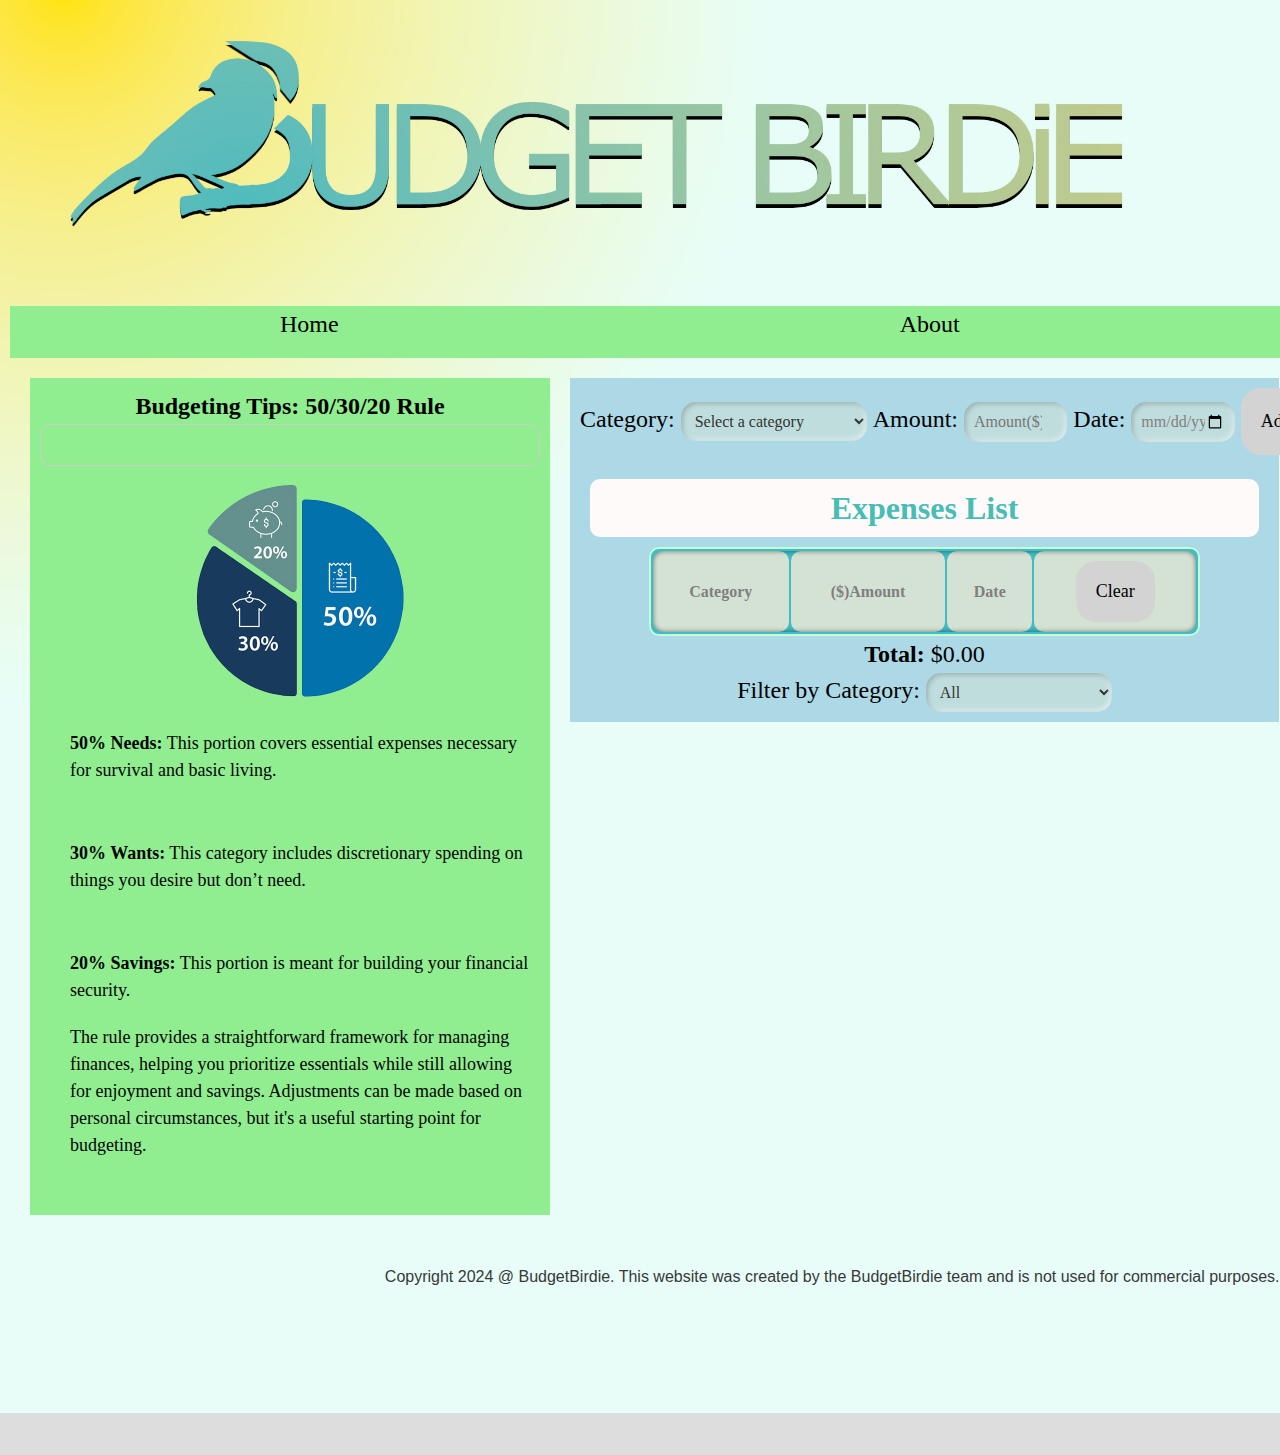
==== commit d3a123c6: "Updated content box" ====
--- a/index.html
+++ b/index.html
@@ -17,7 +17,7 @@
         </nav>
     </header>
 
-    <div class="sidebar" font-size=""><strong>Budgeting Tips: 50/30/20 Rule</strong><div class="box-sidebar"></div>
+    <div class="sidebar"><strong>Budgeting Tips: 50/30/20 Rule</strong><div class="box-sidebar"></div>
         <img src="assets/css/images/chart-50-30-20-budget.png" alt="50/30/20 Chart" style="width: 500px; height: auto;">
         <li><strong>50% Needs:</strong> This portion covers essential expenses necessary for survival and basic
             living.</li><br/>
--- a/assets/css/style.css
+++ b/assets/css/style.css
@@ -222,8 +222,20 @@
   padding: 10px;
   /* margin-top: auto; */
   margin-bottom: auto;
-
-}
+  text-wrap: nowrap;
+  font-size:24px;
+}
+.content input {
+  width: 15%;
+  height: 40px;
+  font-size: 16px;
+  text-align: right;
+  margin-bottom: 10px;
+  color: #808080;
+}
+
+
+
 
 .sidebar2 {
   list-style-type: none;
